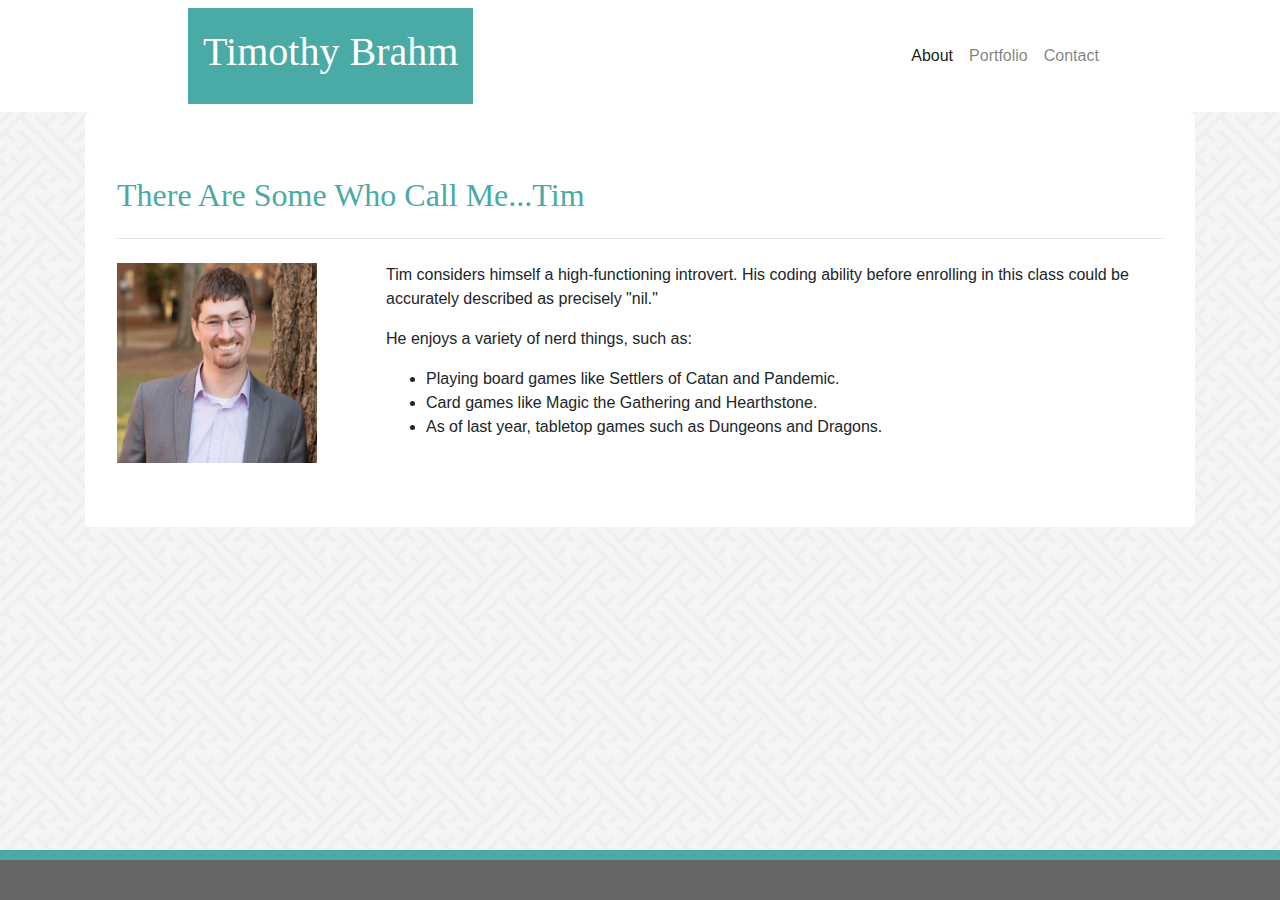
==== index.html @ 06f594b7 "At least first draft of first half of homework 2" ====
<!DOCTYPE html>
<html lang="en">

<head>
  <meta charset="UTF-8">
  <meta name="viewport" content="width=device-width, initial-scale=1.0">
  <meta http-equiv="X-UA-Compatible" content="ie=edge">
  <title>Tim's Portfolio with Bootstrap</title>
  <link rel="stylesheet" href="https://stackpath.bootstrapcdn.com/bootstrap/4.3.1/css/bootstrap.min.css"
    integrity="sha384-ggOyR0iXCbMQv3Xipma34MD+dH/1fQ784/j6cY/iJTQUOhcWr7x9JvoRxT2MZw1T" crossorigin="anonymous">
  <link rel="stylesheet" type="text/css" href="style.css">

</head>

<body>
  <nav class="navbar navbar-expand-lg navbar-light bg-white" style="width:100%; justify-content: space-around;">
    <div class="col-4">
      <a class="navbar-brand" href="index.html">
        <h1 class="name">Timothy Brahm</h1>
      </a>
      <button class="navbar-toggler" type="button" data-toggle="collapse" data-target="#navbarNavAltMarkup"
        aria-controls="navbarNavAltMarkup" aria-expanded="false" aria-label="Toggle navigation">
        <span class="navbar-toggler-icon"></span>
      </button>
    </div>
    <div>
      <div class="collapse navbar-collapse" id="navbarNavAltMarkup" style="justify-content: flex-end;">
        <div class="navbar-nav">
          <a class="nav-item nav-link active" href="index.html">About <span class="sr-only">(current)</span></a>
          <a class="nav-item nav-link" href="portfolio.html">Portfolio</a>
          <a class="nav-item nav-link" href="contact.html">Contact</a>
        </div>
      </div>
    </div>
  </nav>

  <div class="container">
    <div class="row">
    </div>

    <div class="jumbotron">
      <h2 class="header">There Are Some Who Call Me...Tim</h2>
      <hr class="my-4">
      <div class="row">
        <div class="col-3">
          <img class="mainpic" src="images/44 shrunk3.jpg" alt="Tim looking dashing">
        </div>
        <div class="col-9">
          <p class="words">Tim considers himself a high-functioning introvert. His coding ability before enrolling in
            this class could be accurately described as precisely "nil."</p>

          <p class="words">He enjoys a variety of nerd things, such as:</p>

          <section class="sectionlist">
            <ul>
              <li>Playing board games like Settlers of Catan and Pandemic.</li>
              <li>Card games like Magic the Gathering and Hearthstone.</li>
              <li>As of last year, tabletop games such as Dungeons and Dragons.</li>
            </ul>
          </section>
        </div>

      </div>
    </div>

  </div>

  <div class="footer">
    <p></p>
    </footer>

</body>

</html>
---- style.css ----
body {
    background-image: url("images/interlaced.png");
}

.navbar {
    margin: 0%;
}

.navbar-brand {
    color: #ffffff;
    background-color: #4aaaa5;
    font-family: 'Georgia', Times, "Times New Roman", serif;
}

.navbar-nav {
    padding-top: 15px;
    padding-bottom: 15px;
    background-color: #ffffff;
}

.name {
    color: #ffffff;
    background-color: #4aaaa5;
    font-family: 'Georgia', Times, "Times New Roman", serif;
    padding: 15px;
}

.header {
    background-color: white;
    color: #4aaaa5;
    font-family: 'Georgia', Times, "Times New Roman", serif;
}

.mainpic {
    width: 200px;
    height: 200px;
}

.sectionlist {
    background-color: white;
}

p {
    background-color: white;
}

.mainarea {
    background-color: white;
}

.jumbotron {
    background-color: #ffffff;
}

.footer {
    background-color: #666666;
    position: fixed;
    left: 0;
    bottom: 0;
    width: 100%;
    height: 50px;
    text-align: center; 
    border-top: 10px solid #4aaaa5;
}

.deer {
    width: 237px;
    height: 200px;
}

.pig {
    width: 237px;
    height: 200px;
}

.rainbow {
    width: 237px;
    height: 200px;
}

.bread {
    width: 237px;
    height: 200px;
}

.opera {
    width: 237px;
    height: 200px;
}

.picline1 {
    background-color: #4aaaa5;
    color: white;
    text-align: center;
    width: 237px;
}

.picline2 {
    background-color: #4aaaa5;
    color: white;
    width: 237px;
    text-align: center;
}

.picline3 {
    background-color: #4aaaa5;
    color: white;
    text-align: center;
    width: 237px;
}

.picline4 {
    background-color: #4aaaa5;
    color: white;
    width: 237px;
    text-align: center;
}

.picline5 {
    background-color: #4aaaa5;
    color: white;
    text-align: center;
    width: 237px;
}

.card-img-overlay {
    padding-left: 0%;
}

.btn {
    background-color: #4aaaa5;
}
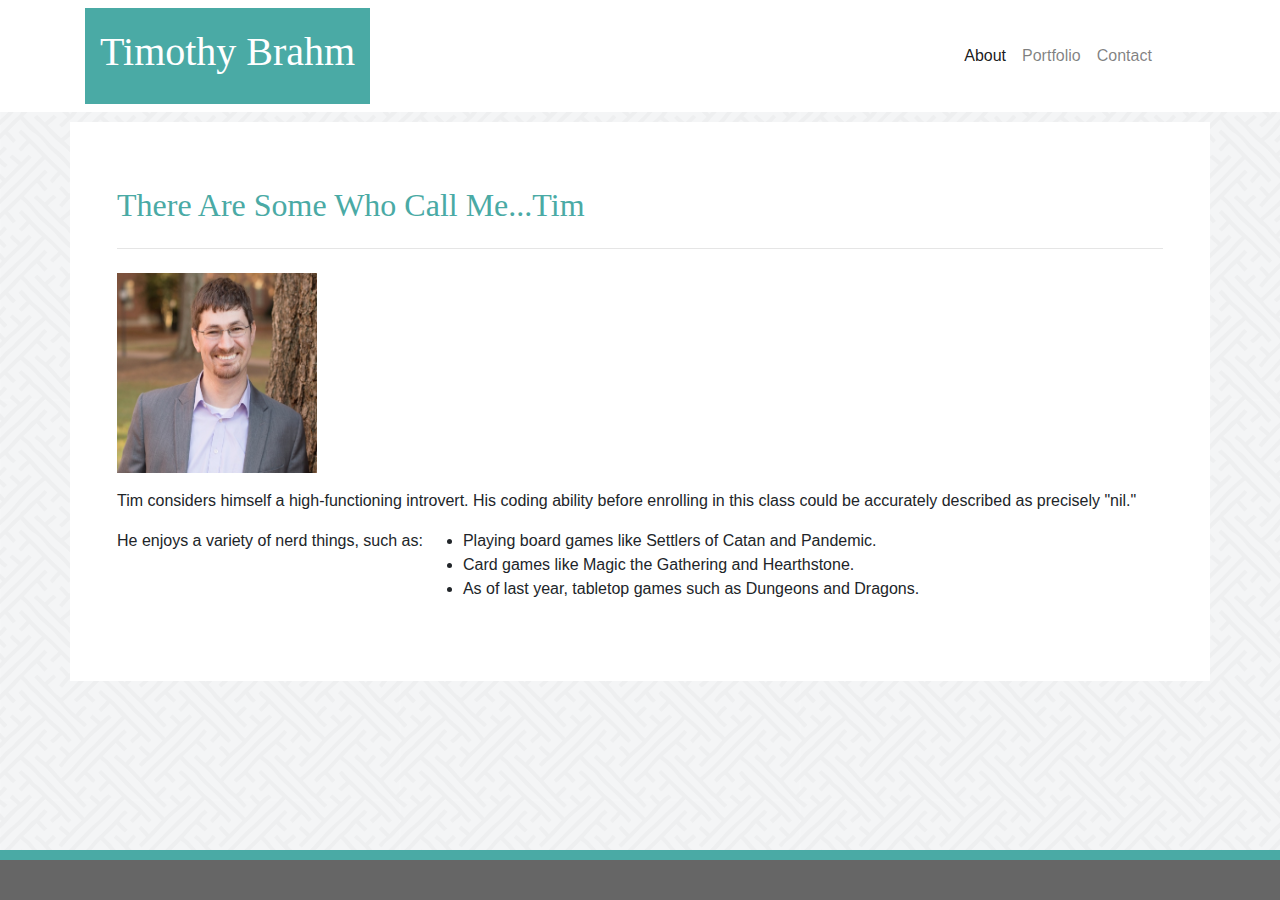
==== commit 65519e93: "trying to make mobile responsive, total rework of navbar" ====
--- a/index.html
+++ b/index.html
@@ -13,61 +13,90 @@
 </head>
 
 <body>
-  <nav class="navbar navbar-expand-lg navbar-light bg-white" style="width:100%; justify-content: space-around;">
-    <div class="col-4">
-      <a class="navbar-brand" href="index.html">
-        <h1 class="name">Timothy Brahm</h1>
-      </a>
-      <button class="navbar-toggler" type="button" data-toggle="collapse" data-target="#navbarNavAltMarkup"
-        aria-controls="navbarNavAltMarkup" aria-expanded="false" aria-label="Toggle navigation">
-        <span class="navbar-toggler-icon"></span>
-      </button>
-    </div>
-    <div>
-      <div class="collapse navbar-collapse" id="navbarNavAltMarkup" style="justify-content: flex-end;">
-        <div class="navbar-nav">
-          <a class="nav-item nav-link active" href="index.html">About <span class="sr-only">(current)</span></a>
-          <a class="nav-item nav-link" href="portfolio.html">Portfolio</a>
-          <a class="nav-item nav-link" href="contact.html">Contact</a>
+
+  <!-- <div class="container">
+      <div class="row">
+        <div class="col-6">
+          <nav class="navbar navbar-expand-lg navbar-light bg-white">
+          <a class="navbar-brand" href="index.html">
+            <h1 class="name">Timothy Brahm</h1>
+          </a>
+          <button class="navbar-toggler" type="button" data-toggle="collapse" data-target="#navbarNavAltMarkup"
+            aria-controls="navbarNavAltMarkup" aria-expanded="false" aria-label="Toggle navigation">
+            <span class="navbar-toggler-icon"></span>
+          </button>
+        </div>
+        <div class="col-6">
+          <div class="collapse navbar-collapse" id="navbarNavAltMarkup">
+            <div class="navbar-nav">
+              <a class="nav-item nav-link active" href="index.html">About <span class="sr-only">(current)</span></a>
+              <a class="nav-item nav-link" href="portfolio.html">Portfolio</a>
+              <a class="nav-item nav-link" href="contact.html">Contact</a>
+            </div>
+          </div>
         </div>
       </div>
     </div>
+          </nav> -->
+          
+
+
+  <nav class="navbar navbar-expand-lg navbar-light bg-white">
+  <div class="container">
+    <a class="navbar-brand" href="index.html">
+      <h1 class="name">Timothy Brahm</h1>
+    </a>
+    <button class="navbar-toggler" type="button" data-toggle="collapse" data-target="#navbarSupportedContent" aria-controls="navbarSupportedContent" aria-expanded="false" aria-label="Toggle navigation">
+      <span class="navbar-toggler-icon"></span>
+    </button>
+    <div class="collapse navbar-collapse" id="navbarSupportedContent">
+      <ul class="navbar-nav mr-auto">
+        <li class="nav-item active">
+          <a class="nav-link" href="index.html">About <span class="sr-only">(current)</span></a>
+        </li>
+        <li class="nav-item">
+          <a class="nav-link" href="portfolio.html">Portfolio </a>
+        </li>
+        <li class="nav-item">
+          <a class="nav-link" href="contact.html">Contact </a>
+        </li>
+      </ul>
+    </div>
+  </div>
   </nav>
 
+            
   <div class="container">
-    <div class="row">
+    <div class="jumbotron">
+        <div class="row">
+          <div class="col-12">
+            <h2 class="header">There Are Some Who Call Me...Tim</h2>
+            <hr class="my-4">
+          </div>
+        </div>
+        <div class="row">
+          <div class="col-12">
+            <p>
+            <img class="mainpic" src="images/44 shrunk3.jpg" alt="Tim looking dashing">
+            </p>
+            <p>Tim considers himself a high-functioning introvert. His coding ability before enrolling in
+            this class could be accurately described as precisely "nil."</p>
+            <p>He enjoys a variety of nerd things, such as:</p>
+            <section class="sectionlist">
+              <ul>
+                <li>Playing board games like Settlers of Catan and Pandemic.</li>
+                <li>Card games like Magic the Gathering and Hearthstone.</li>
+                <li>As of last year, tabletop games such as Dungeons and Dragons.</li>
+              </ul>
+            </section>
+          </div>
+        </div>
     </div>
-
-    <div class="jumbotron">
-      <h2 class="header">There Are Some Who Call Me...Tim</h2>
-      <hr class="my-4">
-      <div class="row">
-        <div class="col-3">
-          <img class="mainpic" src="images/44 shrunk3.jpg" alt="Tim looking dashing">
-        </div>
-        <div class="col-9">
-          <p class="words">Tim considers himself a high-functioning introvert. His coding ability before enrolling in
-            this class could be accurately described as precisely "nil."</p>
-
-          <p class="words">He enjoys a variety of nerd things, such as:</p>
-
-          <section class="sectionlist">
-            <ul>
-              <li>Playing board games like Settlers of Catan and Pandemic.</li>
-              <li>Card games like Magic the Gathering and Hearthstone.</li>
-              <li>As of last year, tabletop games such as Dungeons and Dragons.</li>
-            </ul>
-          </section>
-        </div>
-
-      </div>
-    </div>
-
   </div>
 
   <div class="footer">
     <p></p>
-    </footer>
+  </footer>
 
 </body>
 
--- a/style.css
+++ b/style.css
@@ -2,8 +2,13 @@
     background-image: url("images/interlaced.png");
 }
 
+.container {
+    background-color: #ffffff;
+}
+
 .navbar {
     margin: 0%;
+    margin-bottom: 10px;
 }
 
 .navbar-brand {
@@ -16,6 +21,7 @@
     padding-top: 15px;
     padding-bottom: 15px;
     background-color: #ffffff;
+    padding-left: 570px;
 }
 
 .name {
@@ -34,10 +40,16 @@
 .mainpic {
     width: 200px;
     height: 200px;
+    float: left;
+}
+
+p {
+    float: left;
 }
 
 .sectionlist {
     background-color: white;
+    float: left;
 }
 
 p {
@@ -129,4 +141,21 @@
 
 .btn {
     background-color: #4aaaa5;
-}+}
+
+/* @media screen and (max-width: 667px) {
+    body {
+        width: 100%;
+        margin: 0;
+    }
+
+    .navbar {
+        width: 100%;
+        margin: 0;
+    }
+
+    .container {
+        width: 100%;
+        margin: 0;
+    }
+} */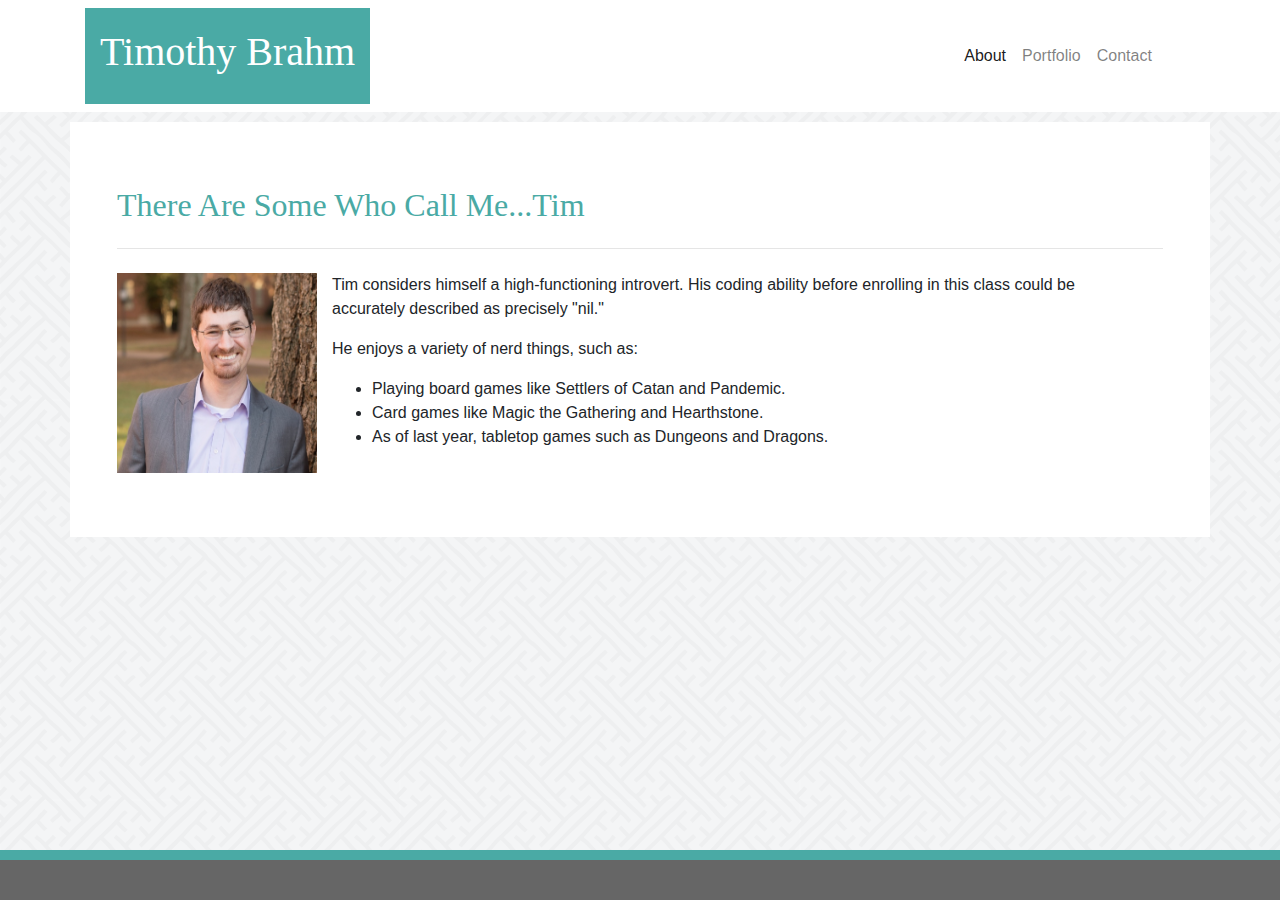
==== commit b168d4d4: "major adjustments to index and portfolio to make images responsive" ====
--- a/index.html
+++ b/index.html
@@ -76,10 +76,7 @@
         </div>
         <div class="row">
           <div class="col-12">
-            <p>
-            <img class="mainpic" src="images/44 shrunk3.jpg" alt="Tim looking dashing">
-            </p>
-            <p>Tim considers himself a high-functioning introvert. His coding ability before enrolling in
+            <section class="wrapthis"><img class="mainpic" src="images/44 shrunk3.jpg" alt="Tim looking dashing"><p>Tim considers himself a high-functioning introvert. His coding ability before enrolling in
             this class could be accurately described as precisely "nil."</p>
             <p>He enjoys a variety of nerd things, such as:</p>
             <section class="sectionlist">
@@ -89,6 +86,7 @@
                 <li>As of last year, tabletop games such as Dungeons and Dragons.</li>
               </ul>
             </section>
+          </section>
           </div>
         </div>
     </div>
--- a/style.css
+++ b/style.css
@@ -41,9 +41,10 @@
     width: 200px;
     height: 200px;
     float: left;
+    margin-right: 15px;
 }
 
-p {
+.wrapthis {
     float: left;
 }
 
@@ -98,6 +99,10 @@
 .opera {
     width: 237px;
     height: 200px;
+}
+
+.card {
+    border-radius: 0;
 }
 
 .picline1 {
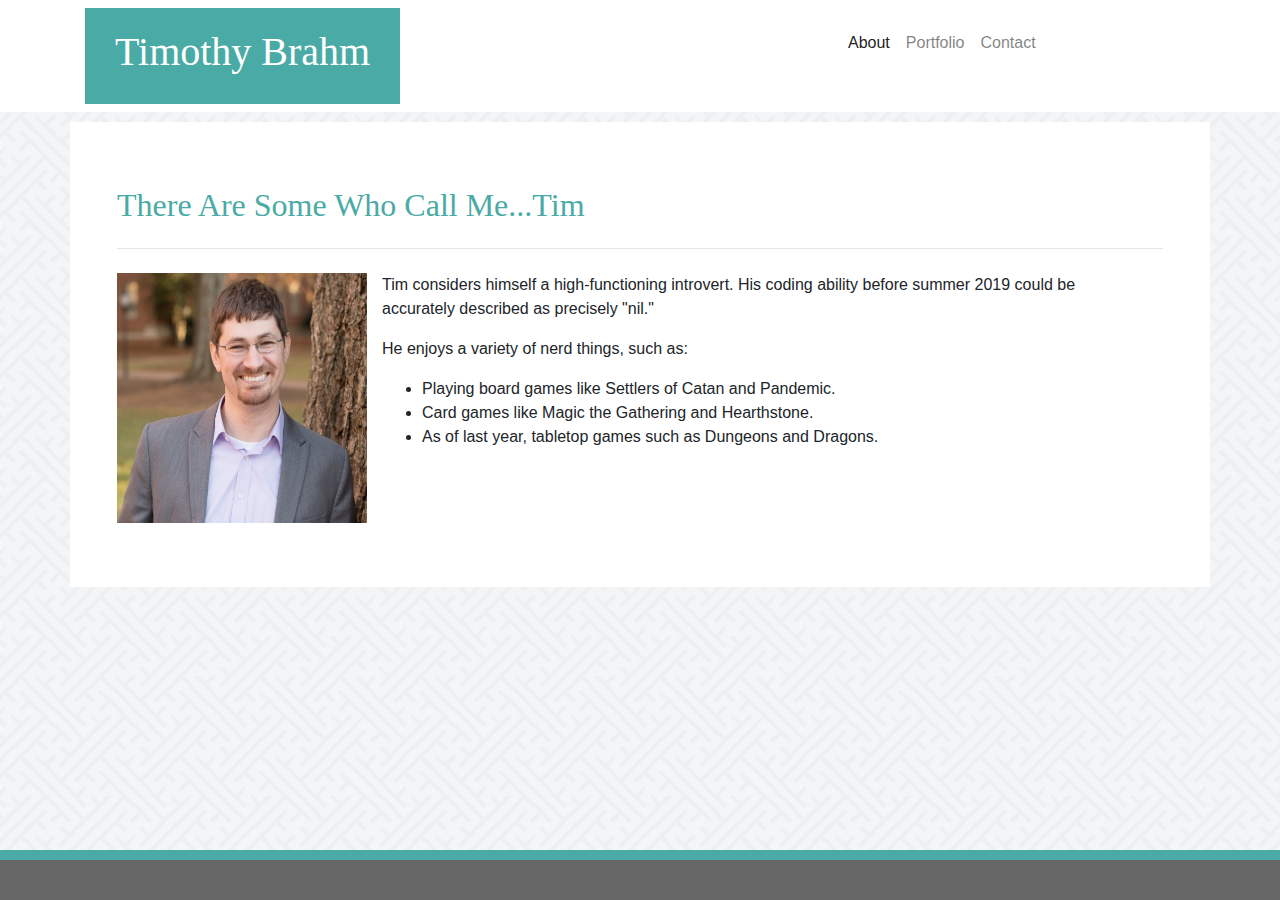
==== commit 23dda0ed: "adjusted bio language" ====
--- a/index.html
+++ b/index.html
@@ -8,47 +8,27 @@
   <title>Tim's Portfolio with Bootstrap</title>
   <link rel="stylesheet" href="https://stackpath.bootstrapcdn.com/bootstrap/4.3.1/css/bootstrap.min.css"
     integrity="sha384-ggOyR0iXCbMQv3Xipma34MD+dH/1fQ784/j6cY/iJTQUOhcWr7x9JvoRxT2MZw1T" crossorigin="anonymous">
+    <script src="https://code.jquery.com/jquery-3.3.1.slim.min.js" integrity="sha384-q8i/X+965DzO0rT7abK41JStQIAqVgRVzpbzo5smXKp4YfRvH+8abtTE1Pi6jizo" crossorigin="anonymous"></script>
+    <script src="https://cdnjs.cloudflare.com/ajax/libs/popper.js/1.14.7/umd/popper.min.js" integrity="sha384-UO2eT0CpHqdSJQ6hJty5KVphtPhzWj9WO1clHTMGa3JDZwrnQq4sF86dIHNDz0W1" crossorigin="anonymous"></script>
+    <script src="https://stackpath.bootstrapcdn.com/bootstrap/4.3.1/js/bootstrap.min.js" integrity="sha384-JjSmVgyd0p3pXB1rRibZUAYoIIy6OrQ6VrjIEaFf/nJGzIxFDsf4x0xIM+B07jRM" crossorigin="anonymous"></script>
   <link rel="stylesheet" type="text/css" href="style.css">
 
 </head>
 
 <body>
 
-  <!-- <div class="container">
-      <div class="row">
-        <div class="col-6">
-          <nav class="navbar navbar-expand-lg navbar-light bg-white">
-          <a class="navbar-brand" href="index.html">
-            <h1 class="name">Timothy Brahm</h1>
-          </a>
-          <button class="navbar-toggler" type="button" data-toggle="collapse" data-target="#navbarNavAltMarkup"
-            aria-controls="navbarNavAltMarkup" aria-expanded="false" aria-label="Toggle navigation">
-            <span class="navbar-toggler-icon"></span>
-          </button>
-        </div>
-        <div class="col-6">
-          <div class="collapse navbar-collapse" id="navbarNavAltMarkup">
-            <div class="navbar-nav">
-              <a class="nav-item nav-link active" href="index.html">About <span class="sr-only">(current)</span></a>
-              <a class="nav-item nav-link" href="portfolio.html">Portfolio</a>
-              <a class="nav-item nav-link" href="contact.html">Contact</a>
-            </div>
-          </div>
-        </div>
+  <nav class="navbar navbar-expand-md navbar-light bg-white">
+  <div class="container">
+    <div class="row justify-content-between headrow">
+    <a class="navbar-brand" href="index.html">
+      <div class="col-md-4">
+        <h1 class="name">Timothy Brahm</h1>
       </div>
-    </div>
-          </nav> -->
-          
-
-
-  <nav class="navbar navbar-expand-lg navbar-light bg-white">
-  <div class="container">
-    <a class="navbar-brand" href="index.html">
-      <h1 class="name">Timothy Brahm</h1>
     </a>
-    <button class="navbar-toggler" type="button" data-toggle="collapse" data-target="#navbarSupportedContent" aria-controls="navbarSupportedContent" aria-expanded="false" aria-label="Toggle navigation">
+    <button class="navbar-toggler" type="button" data-toggle="collapse" data-target="#navbarTogglerDemo02" aria-controls="navbarSupportedContent" aria-expanded="false" aria-label="Toggle navigation">
       <span class="navbar-toggler-icon"></span>
     </button>
+    <div class="col-4 ml-auto">
     <div class="collapse navbar-collapse" id="navbarSupportedContent">
       <ul class="navbar-nav mr-auto">
         <li class="nav-item active">
@@ -61,6 +41,8 @@
           <a class="nav-link" href="contact.html">Contact </a>
         </li>
       </ul>
+    </div>
+    </div>
     </div>
   </div>
   </nav>
@@ -76,8 +58,7 @@
         </div>
         <div class="row">
           <div class="col-12">
-            <section class="wrapthis"><img class="mainpic" src="images/44 shrunk3.jpg" alt="Tim looking dashing"><p>Tim considers himself a high-functioning introvert. His coding ability before enrolling in
-            this class could be accurately described as precisely "nil."</p>
+            <section class="wrapthis"><img class="mainpic" src="images/44 shrunk3.jpg" alt="Tim looking dashing"><p>Tim considers himself a high-functioning introvert. His coding ability before summer 2019 could be accurately described as precisely "nil."</p>
             <p>He enjoys a variety of nerd things, such as:</p>
             <section class="sectionlist">
               <ul>
--- a/style.css
+++ b/style.css
@@ -15,13 +15,19 @@
     color: #ffffff;
     background-color: #4aaaa5;
     font-family: 'Georgia', Times, "Times New Roman", serif;
+    margin-right: 100px;
+}
+
+.headrow {
+    width: 100%;
+    margin: 0%;
 }
 
 .navbar-nav {
     padding-top: 15px;
     padding-bottom: 15px;
     background-color: #ffffff;
-    padding-left: 570px;
+    margin-right: 10px;
 }
 
 .name {
@@ -38,8 +44,8 @@
 }
 
 .mainpic {
-    width: 200px;
-    height: 200px;
+    width: 250px;
+    height: 250px;
     float: left;
     margin-right: 15px;
 }
@@ -77,45 +83,41 @@
 }
 
 .deer {
-    width: 237px;
-    height: 200px;
+    width: 140px;
+    height: 110px;
 }
 
 .pig {
-    width: 237px;
-    height: 200px;
+    width: 140px;
+    height: 110px;
 }
 
 .rainbow {
-    width: 237px;
-    height: 200px;
+    width: 140px;
+    height: 110px;
 }
 
 .bread {
-    width: 237px;
-    height: 200px;
+    width: 140px;
+    height: 110px;
 }
 
 .opera {
-    width: 237px;
-    height: 200px;
-}
-
-.card {
-    border-radius: 0;
+    width: 140px;
+    height: 110px;
 }
 
 .picline1 {
     background-color: #4aaaa5;
     color: white;
     text-align: center;
-    width: 237px;
+    width: 140px;
 }
 
 .picline2 {
     background-color: #4aaaa5;
     color: white;
-    width: 237px;
+    width: 140px;
     text-align: center;
 }
 
@@ -123,13 +125,13 @@
     background-color: #4aaaa5;
     color: white;
     text-align: center;
-    width: 237px;
+    width: 140px;
 }
 
 .picline4 {
     background-color: #4aaaa5;
     color: white;
-    width: 237px;
+    width: 140px;
     text-align: center;
 }
 
@@ -137,30 +139,25 @@
     background-color: #4aaaa5;
     color: white;
     text-align: center;
-    width: 237px;
+    width: 140px;
+}
+
+.col-6 {
+    padding: 15px;
 }
 
 .card-img-overlay {
     padding-left: 0%;
 }
 
+.col-xs-12 {
+    margin-bottom: 15px;
+}
+
+.card {
+    width: 140px;
+}
+
 .btn {
     background-color: #4aaaa5;
-}
-
-/* @media screen and (max-width: 667px) {
-    body {
-        width: 100%;
-        margin: 0;
-    }
-
-    .navbar {
-        width: 100%;
-        margin: 0;
-    }
-
-    .container {
-        width: 100%;
-        margin: 0;
-    }
-} */+}